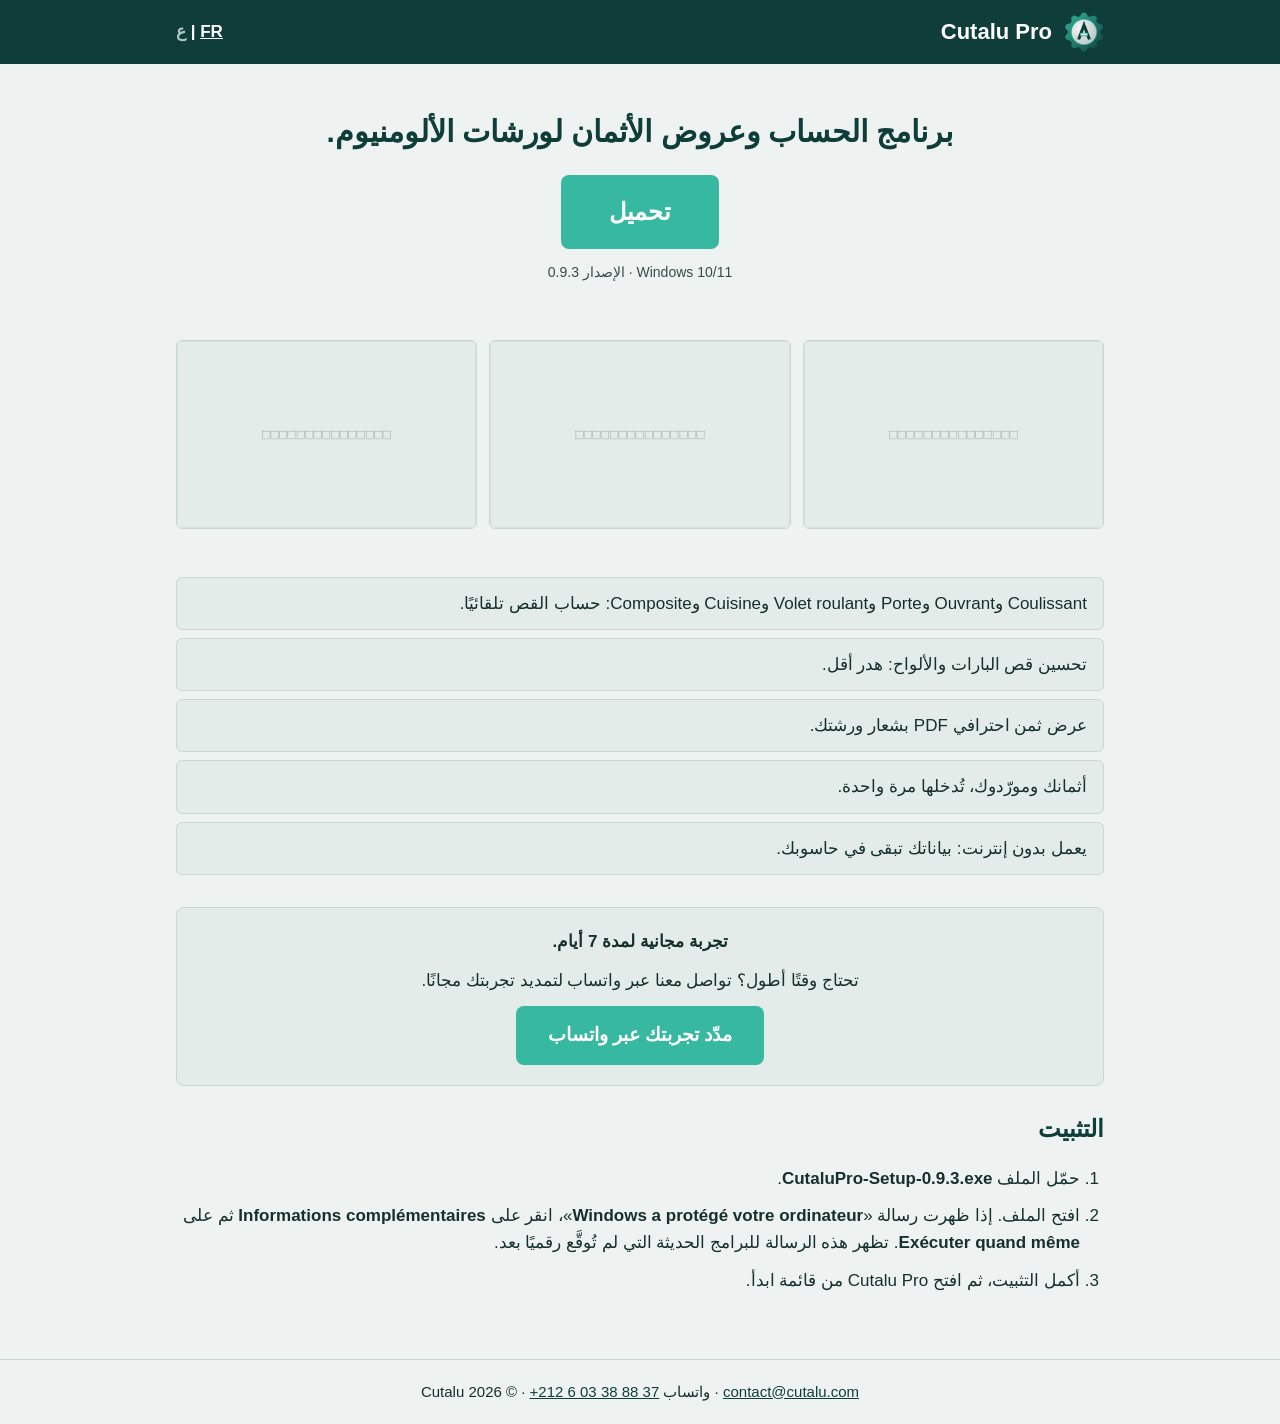
==== ar/index.html @ 6b478e96 "Cutalu Pro download site: French and Arabic pages (STEP542)" ====
<!DOCTYPE html>
<html lang="ar" dir="rtl">
<head>
<meta charset="utf-8">
<title>Cutalu Pro — برنامج الحساب وعروض الأثمان للألومنيوم</title>
<meta name="description" content="Cutalu Pro: برنامج الحساب وعروض الأثمان لورشات الألومنيوم. تحميل لنظام Windows وتجربة مجانية لمدة 7 أيام.">
<meta name="viewport" content="width=device-width, initial-scale=1">
<link rel="icon" type="image/png" href="../assets/favicon.png">
<link rel="alternate" hreflang="fr" href="../index.html">
<link rel="alternate" hreflang="ar" href="index.html">
<link rel="alternate" hreflang="x-default" href="../index.html">
<link rel="stylesheet" href="../style.css">
</head>
<body>
<header>
  <div class="wrap">
    <div class="brand"><img src="../assets/icon.png" alt="" width="40" height="40"><span>Cutalu Pro</span></div>
    <div class="lang"><a href="../index.html" hreflang="fr" lang="fr">FR</a> | <span>ع</span></div>
  </div>
</header>
<main class="wrap">
  <div class="hero">
    <h1>برنامج الحساب وعروض الأثمان لورشات الألومنيوم.</h1>
    <a class="btn big" href="https://github.com/cutalu/cutalu-site/releases/download/v0.9.3/CutaluPro-Setup-0.9.3.exe">تحميل</a>
    <p class="small"><bdi>Windows 10/11</bdi> · الإصدار <bdi>0.9.3</bdi></p>
  </div>

  <section class="shots">
    <img src="../assets/capture-1.png" alt="Ajout Châssis">
    <img src="../assets/capture-2.png" alt="Optimisation">
    <img src="../assets/capture-3.png" alt="Devis">
  </section>

  <section>
    <ul class="points">
      <li><bdi>Coulissant</bdi> و<bdi>Ouvrant</bdi> و<bdi>Porte</bdi> و<bdi>Volet roulant</bdi> و<bdi>Cuisine</bdi> و<bdi>Composite</bdi>: حساب القص تلقائيًا.</li>
      <li>تحسين قص البارات والألواح: هدر أقل.</li>
      <li>عرض ثمن احترافي <bdi>PDF</bdi> بشعار ورشتك.</li>
      <li>أثمانك ومورّدوك، تُدخلها مرة واحدة.</li>
      <li>يعمل بدون إنترنت: بياناتك تبقى في حاسوبك.</li>
    </ul>
  </section>

  <section class="trial">
    <p><strong>تجربة مجانية لمدة 7 أيام.</strong></p>
    <p>تحتاج وقتًا أطول؟ تواصل معنا عبر واتساب لتمديد تجربتك مجانًا.</p>
    <a class="btn" href="https://wa.me/212603388837?text=%D9%85%D8%B1%D8%AD%D8%A8%D9%8B%D8%A7%D8%8C%20%D8%A3%D8%B1%D9%8A%D8%AF%20%D8%AA%D9%85%D8%AF%D9%8A%D8%AF%20%D8%AA%D8%AC%D8%B1%D8%A8%D8%A9%20Cutalu%20Pro.">مدّد تجربتك عبر واتساب</a>
  </section>

  <section>
    <h2>التثبيت</h2>
    <ol class="steps">
      <li>حمّل الملف <bdi><strong>CutaluPro-Setup-0.9.3.exe</strong></bdi>.</li>
      <li>افتح الملف. إذا ظهرت رسالة «<bdi><strong>Windows a protégé votre ordinateur</strong></bdi>»، انقر على <bdi><strong>Informations complémentaires</strong></bdi> ثم على <bdi><strong>Exécuter quand même</strong></bdi>. تظهر هذه الرسالة للبرامج الحديثة التي لم تُوقَّع رقميًا بعد.</li>
      <li>أكمل التثبيت، ثم افتح <bdi>Cutalu Pro</bdi> من قائمة ابدأ.</li>
    </ol>
  </section>
</main>
<footer>
  <div class="wrap">
    <a href="mailto:contact@cutalu.com">contact@cutalu.com</a> ·
    واتساب <a href="https://wa.me/212603388837"><bdi>+212 6 03 38 88 37</bdi></a> ·
    © 2026 Cutalu
  </div>
</footer>
</body>
</html>
---- style.css ----
:root {
  --bg: #eef3f2;
  --ink: #16302c;
  --primary: #0f3d3a;
  --accent: #37b8a0;
  --accent-hover: #2fa38d;
  --row-alt: #e3ece9;
  --gridline: #c9d8d4;
}
* { box-sizing: border-box; }
html { -webkit-text-size-adjust: 100%; }
body {
  margin: 0;
  background: var(--bg);
  color: var(--ink);
  font-family: "Segoe UI", Tahoma, Arial, sans-serif;
  font-size: 17px;
  line-height: 1.6;
}
.wrap { max-width: 960px; margin: 0 auto; padding: 0 16px; }
header { background: var(--primary); color: #fff; }
header .wrap { display: flex; align-items: center; justify-content: space-between; padding-top: 12px; padding-bottom: 12px; gap: 12px; }
.brand { display: flex; align-items: center; gap: 12px; font-size: 22px; font-weight: 700; }
.brand img { width: 40px; height: 40px; }
.lang { color: #fff; font-weight: 600; }
.lang a { color: #fff; }
.lang span { opacity: .7; }
.hero { text-align: center; padding: 48px 0 32px; }
.hero h1 { font-size: 30px; line-height: 1.3; margin: 0 0 24px; color: var(--primary); }
.btn {
  display: inline-block;
  background: var(--accent);
  color: #fff;
  text-decoration: none;
  font-weight: 700;
  padding: 14px 32px;
  border-radius: 8px;
  font-size: 19px;
}
.btn:hover, .btn:focus { background: var(--accent-hover); }
.btn.big { font-size: 24px; padding: 18px 48px; }
.small { font-size: 14px; margin: 12px 0 0; opacity: .85; }
section { padding: 24px 0; }
h2 { color: var(--primary); font-size: 24px; margin: 0 0 12px; }
.shots { display: grid; grid-template-columns: repeat(3, 1fr); gap: 12px; }
.shots img { width: 100%; height: auto; border: 1px solid var(--gridline); border-radius: 6px; background: var(--row-alt); }
.points { list-style: none; padding: 0; margin: 0; }
.points li { background: var(--row-alt); border: 1px solid var(--gridline); border-radius: 6px; padding: 12px 16px; margin-bottom: 8px; }
.trial { background: var(--row-alt); border: 1px solid var(--gridline); border-radius: 8px; padding: 20px; text-align: center; }
.trial p { margin: 0 0 12px; }
ol.steps { padding-inline-start: 24px; }
ol.steps li { margin-bottom: 10px; }
footer { border-top: 1px solid var(--gridline); margin-top: 24px; padding: 20px 0; text-align: center; font-size: 15px; }
footer a { color: var(--primary); }
[dir="rtl"] body { font-family: Tahoma, "Segoe UI", Arial, sans-serif; }
[dir="rtl"] .brand { flex-direction: row; }
[dir="rtl"] .points li, [dir="rtl"] ol.steps { text-align: right; }
@media (max-width: 640px) {
  .shots { grid-template-columns: 1fr; }
  .hero h1 { font-size: 24px; }
  .btn.big { padding: 16px 28px; font-size: 21px; }
}
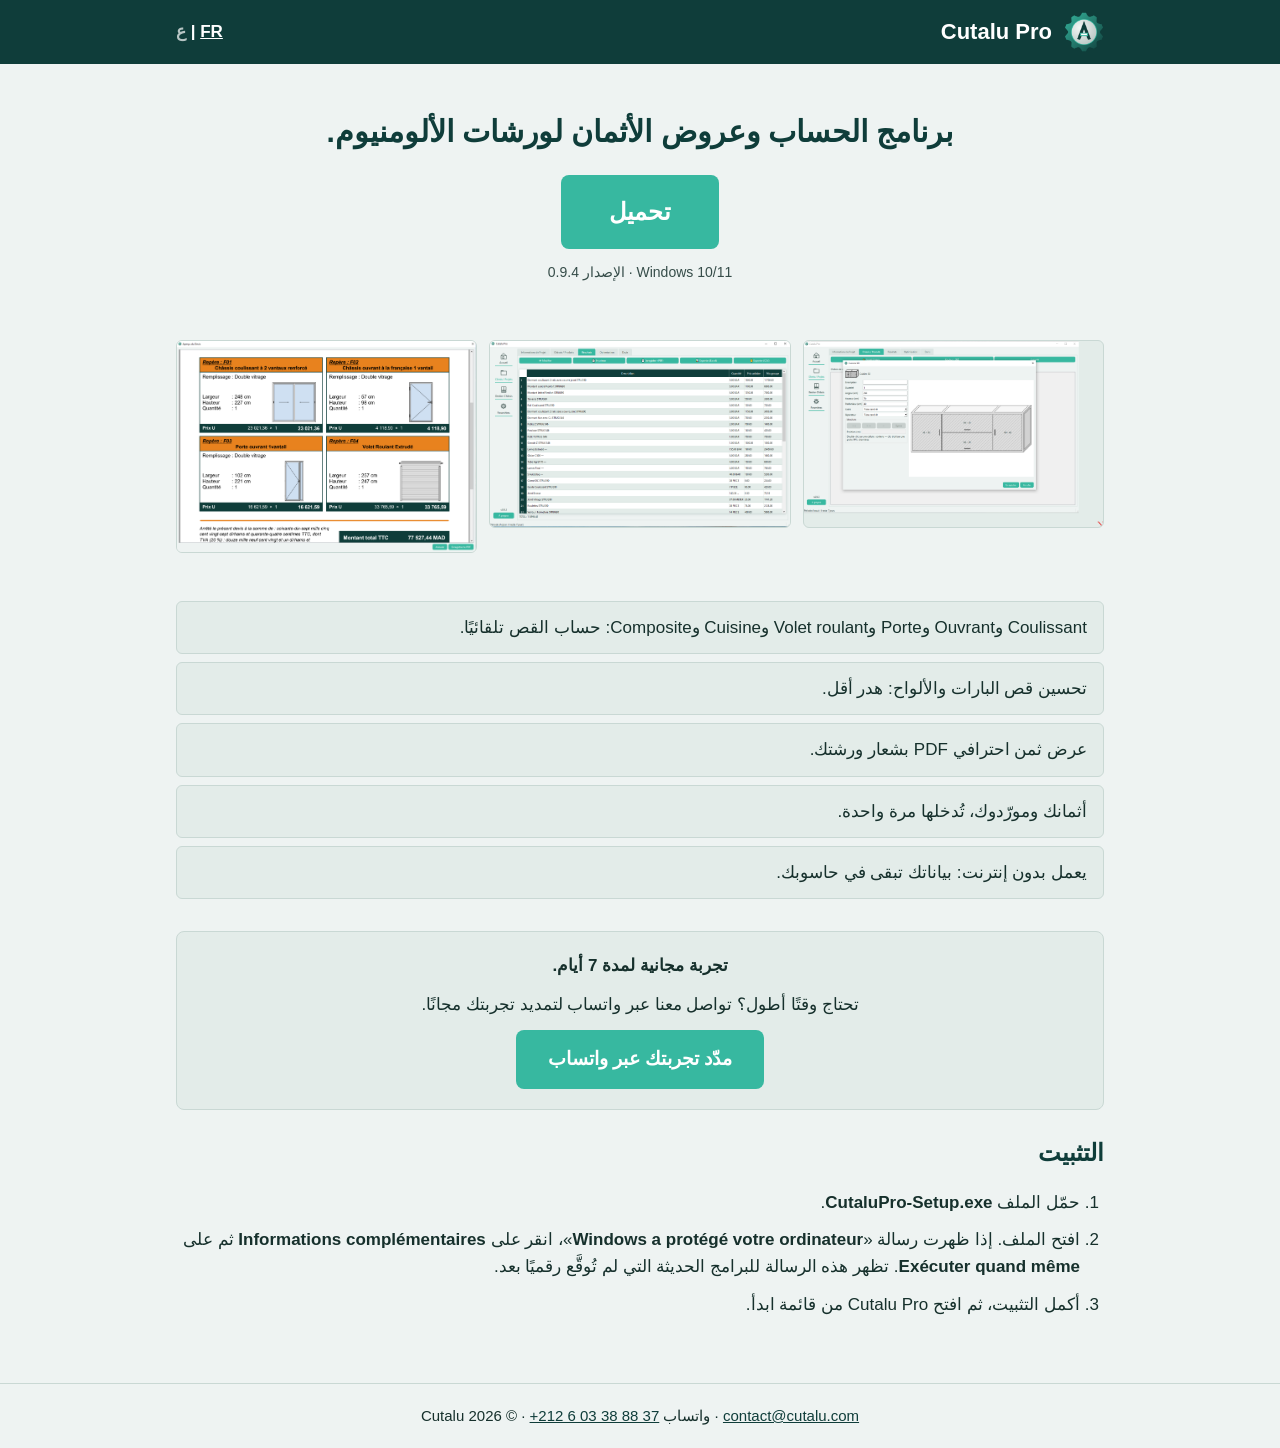
==== commit 1af9c215: "Version 0.9.4, permanent download link" ====
--- a/ar/index.html
+++ b/ar/index.html
@@ -21,8 +21,8 @@
 <main class="wrap">
   <div class="hero">
     <h1>برنامج الحساب وعروض الأثمان لورشات الألومنيوم.</h1>
-    <a class="btn big" href="https://github.com/cutalu/cutalu-site/releases/download/v0.9.3/CutaluPro-Setup-0.9.3.exe">تحميل</a>
-    <p class="small"><bdi>Windows 10/11</bdi> · الإصدار <bdi>0.9.3</bdi></p>
+    <a class="btn big" href="https://github.com/cutalu/cutalu-site/releases/latest/download/CutaluPro-Setup.exe">تحميل</a>
+    <p class="small"><bdi>Windows 10/11</bdi> · الإصدار <bdi>0.9.4</bdi></p>
   </div>
 
   <section class="shots">
@@ -50,7 +50,7 @@
   <section>
     <h2>التثبيت</h2>
     <ol class="steps">
-      <li>حمّل الملف <bdi><strong>CutaluPro-Setup-0.9.3.exe</strong></bdi>.</li>
+      <li>حمّل الملف <bdi><strong>CutaluPro-Setup.exe</strong></bdi>.</li>
       <li>افتح الملف. إذا ظهرت رسالة «<bdi><strong>Windows a protégé votre ordinateur</strong></bdi>»، انقر على <bdi><strong>Informations complémentaires</strong></bdi> ثم على <bdi><strong>Exécuter quand même</strong></bdi>. تظهر هذه الرسالة للبرامج الحديثة التي لم تُوقَّع رقميًا بعد.</li>
       <li>أكمل التثبيت، ثم افتح <bdi>Cutalu Pro</bdi> من قائمة ابدأ.</li>
     </ol>
